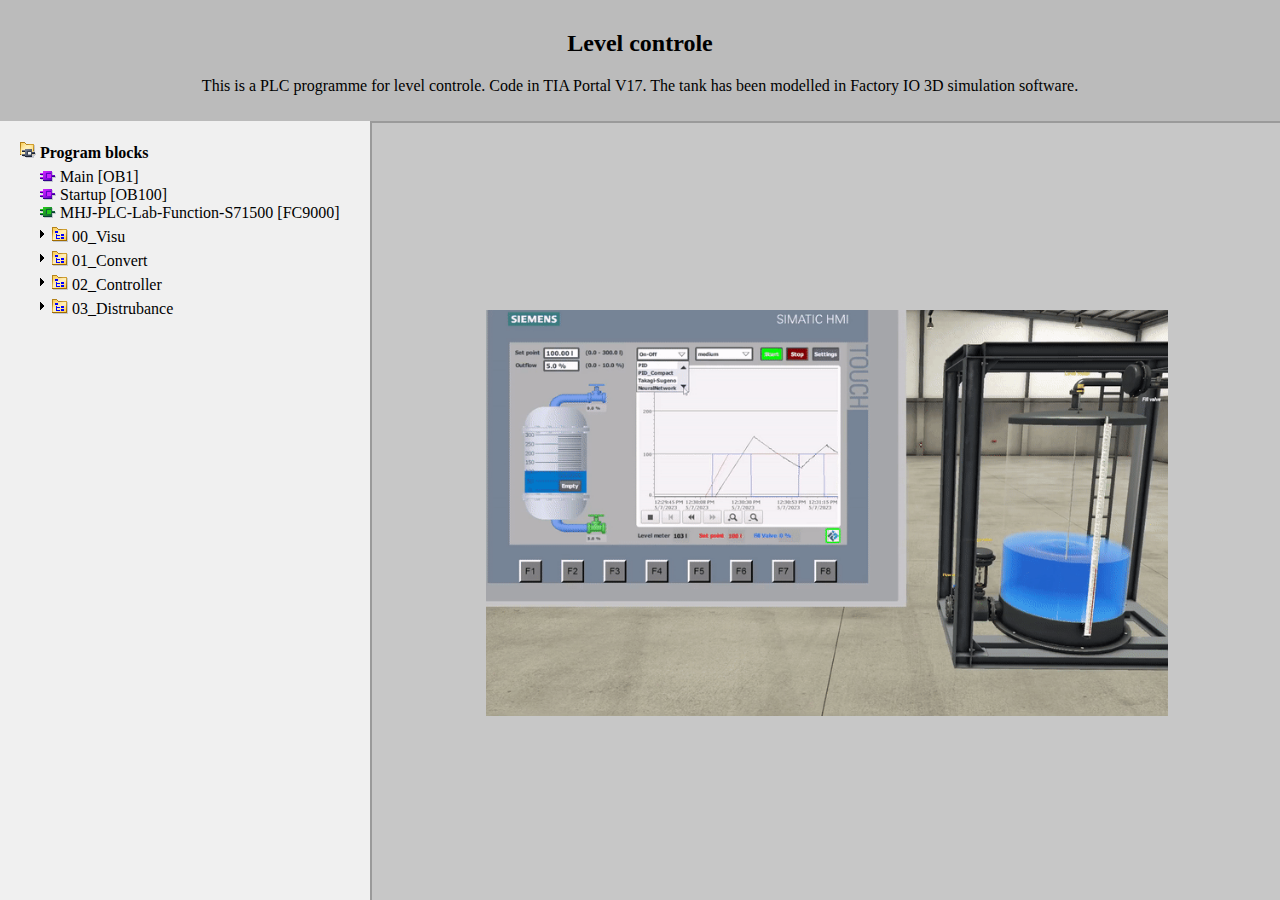
==== index.html @ 2702e1e5 "Initial commit" ====
<!DOCTYPE html>
<html>
<head>
    <link rel="stylesheet" type="text/css" href="styles.css">
</head>
<body>
    <div class="title">
        <h2>Level controle</h2>
        <p>This is a PLC programme for level controle. Code in TIA Portal V17. The tank has been modelled in Factory IO 3D simulation software.</p>
    </div>

    <div class="main">
        <div class="menu">
            <h4><img src="images/pb.png"> Program blocks</h4>
            <ul>
                <!-- Block -->
                <li><a href="pdf/main.pdf"><img src="images/ob.png"> Main [OB1]</a></li>
                <li><a href="pdf/startup.pdf"><img src="images/ob.png"> Startup [OB100]</a></li>
                <li><a href="pdf/mhj.pdf"><img src="images/fc.png"> MHJ-PLC-Lab-Function-S71500 [FC9000]</a></li>

                <!-- Group -->
                <li class="group"><img src="images/group.png"> 00_Visu
                    <ul class="submenu">
                        <!-- Block -->
                        <li><a href="pdf/ShowPompOn.pdf"><img src="images/fc.png"> ShowPompOn [FC6]</a></li>
                        <li><a href="pdf/VisuClass.pdf"><img src="images/fc.png"> VisuClass [FC8]</a></li>
                        <li><a href="pdf/StartStop.pdf"><img src="images/fb.png"> StartStop [FB11]</a></li>
                        <li><a href="pdf/VisuData.pdf"><img src="images/db.png"> VisuData [DB9]</a></li>
                    </ul>
                </li>

                <!-- Group -->
                <li class="group"><img src="images/group.png"> 01_Convert
                    <ul class="submenu">
                        <!-- Block -->
                        <li><a href="pdf/ConvertClass.pdf"><img src="images/fc.png"> ConvertClass [FC3]</a></li>
                        <li><a href="pdf/ConvertData.pdf"><img src="images/db.png"> ConvertData [DB4]</a></li>
                    </ul>
                </li>

                <!-- Group -->
                <li class="group"><img src="images/group.png"> 02_Controller
                    <ul class="submenu">
                        <!-- Block -->
                        <li><a href="pdf/PID_C.pdf"><img src="images/ob.png"> PID_C [OB30]</a></li>
                        <li><a href="pdf/ControllerClass.pdf"><img src="images/fc.png"> ControllerClass [FC2]</a></li>
                        <li><a href="pdf/ValueAssigment.pdf"><img src="images/fc.png"> ValueAssigment [FC9]</a></li>
                        <li><a href="pdf/On-Off.pdf"><img src="images/fb.png"> On-Off [FB12]</a></li>
                        <li><a href="pdf/PID.pdf"><img src="images/fb.png"> PID [FB9]</a></li>
                        <li><a href="pdf/RAMP.pdf"><img src="images/fb.png"> RAMP [FB8]</a></li>
                        <li><a href="pdf/tsk.pdf"><img src="images/fb.png"> Takagi-SugenoFuzzy-PI [FB7]</a></li>
                        <li><a href="pdf/ControllerData.pdf"><img src="images/db.png"> ControllerData [DB1]</a></li>

                        <!-- Group -->
                        <li class="group"><img src="images/group.png"> NeuralNetwork
                            <ul class="submenu">
                                <!-- Block -->
                                <li><a href="pdf/NeuralNetwork.pdf"><img src="images/ob.png"> NeuralNetwork [OB31]</a></li>
                                <li><a href="pdf/StartupValues.pdf"><img src="images/fc.png"> StartupValues [FC1]</a></li>
                                <li><a href="pdf/TrainingFunction.pdf"><img src="images/fc.png"> TrainingFunction [FC7]</a></li>
                                <li><a href="pdf/Generator.pdf"><img src="images/fb.png"> Generator [FB15]</a></li>
                                <li><a href="pdf/IMC+PID.pdf"><img src="images/fb.png"> IMC+PID [FB5]</a></li>
                                <li><a href="pdf/Inversion.pdf"><img src="images/fb.png"> Inversion [FB4]</a></li>
                                <li><a href="pdf/Measurement.pdf"><img src="images/fb.png"> Measurement [FB1]</a></li>
                                <li><a href="pdf/Model.pdf"><img src="images/fb.png"> Model [FB3]</a></li>
                                <li><a href="pdf/Object.pdf"><img src="images/fb.png"> Object[FB30]</a></li>
                                <li><a href="pdf/Training.pdf"><img src="images/fb.png"> Training [FB2]</a></li>
                                <li><a href="pdf/NeuroData.pdf"><img src="images/db.png"> NeuroData [DB18]</a></li>
                            </ul>
                        </li>
                    </ul>
                </li>

                <!-- Group -->
                <li class="group"><img src="images/group.png"> 03_Distrubance
                    <ul class="submenu">
                        <!-- Block -->
                        <li><a href="pdf/DisturbanceClass.pdf"><img src="images/fc.png"> DisturbanceClass [FC5]</a></li>
                        <li><a href="pdf/PseudoRandomNumberGenerator.pdf"><img src="images/fc.png"> PseudoRandomNumberGenerator [FC4]</a></li>
                        <li><a href="pdf/RandomDisturbance.pdf"><img src="images/fb.png"> RandomDisturbance [FB10]</a></li>
                    </ul>
                </li>
            </ul>
        </div>

        <div class="content">
            <iframe id="pdfViewer" style="width:100%; height:100%;" allow="autoplay"></iframe>
        </div>
    </div>

    <script src="script.js"></script>
</body>
</html>
---- styles.css ----
body {
    display: flex;
    flex-direction: column;
    height: 100vh;
    margin: 0;
    align-items: flex-start;
}

.title {
    width: 100%;
    background: #bbb;
    text-align: center;
    padding: 10px 0;
}

.main {
    display: flex;
    flex: 1;
    width: 100%;
}

.menu a {
    text-decoration: none;
    color: black;
}

.menu a.active {
    color: red;
    text-decoration: none;
}

.menu .group {
    margin-top: 5px;
}

.menu ul {
    list-style-type: none;
    padding: 0;
}

.menu li {
    padding-left: 20px;
}

.menu h4 {
    margin-bottom: -10px;
}

.menu {
    background: #f0f0f0;
    height: 100%;
    width: 350px;
    padding-left: 20px;
    overflow: auto;
}

.content {
    flex: 3;
    height: 100%;
    overflow: auto;
}

.submenu {
    display: none;
}
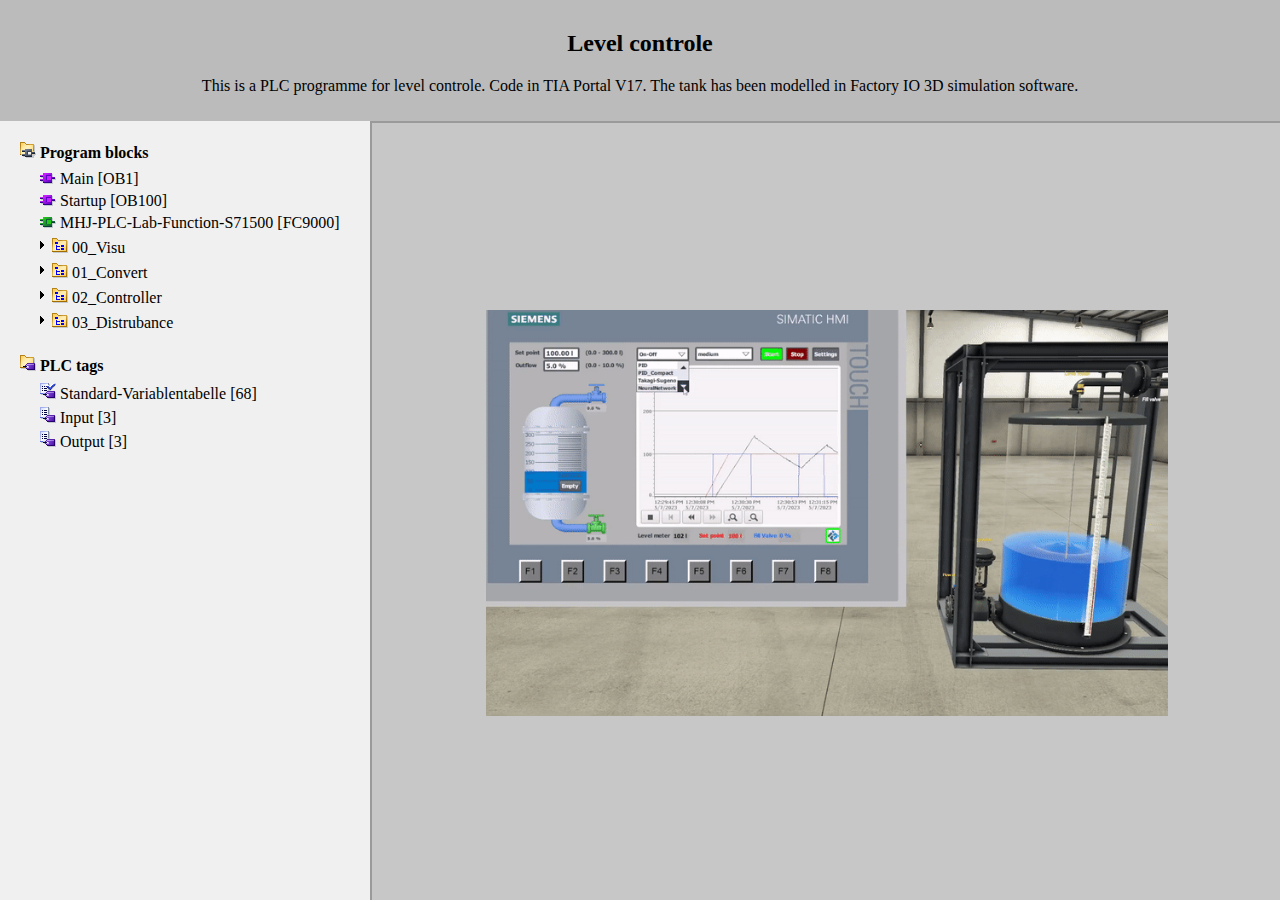
==== commit bcd414b1: "Updated project" ====
--- a/index.html
+++ b/index.html
@@ -81,6 +81,13 @@
                     </ul>
                 </li>
             </ul>
+            <h4><img src="images/pt.png"> PLC tags</h4>
+            <ul>
+                <!-- Block -->
+                <li><a href="pdf/standard-variabletable.pdf"><img src="images/standard-variabletable.png"> Standard-Variablentabelle [68]</a></li>
+                <li><a href="pdf/plc_tags_input.pdf"><img src="images/tag_table.png"> Input [3]</a></li>
+                <li><a href="pdf/plc_tags_output.pdf"><img src="images/tag_table.png"> Output [3]</a></li>
+            </ul>
         </div>
 
         <div class="content">
--- a/styles.css
+++ b/styles.css
@@ -30,16 +30,18 @@
 }
 
 .menu .group {
-    margin-top: 5px;
+    margin-top: 2px;
 }
 
 .menu ul {
     list-style-type: none;
-    padding: 0;
+    padding-left: 0;
 }
 
 .menu li {
     padding-left: 20px;
+    padding-top: 2px;
+    padding-bottom: 2px;
 }
 
 .menu h4 {
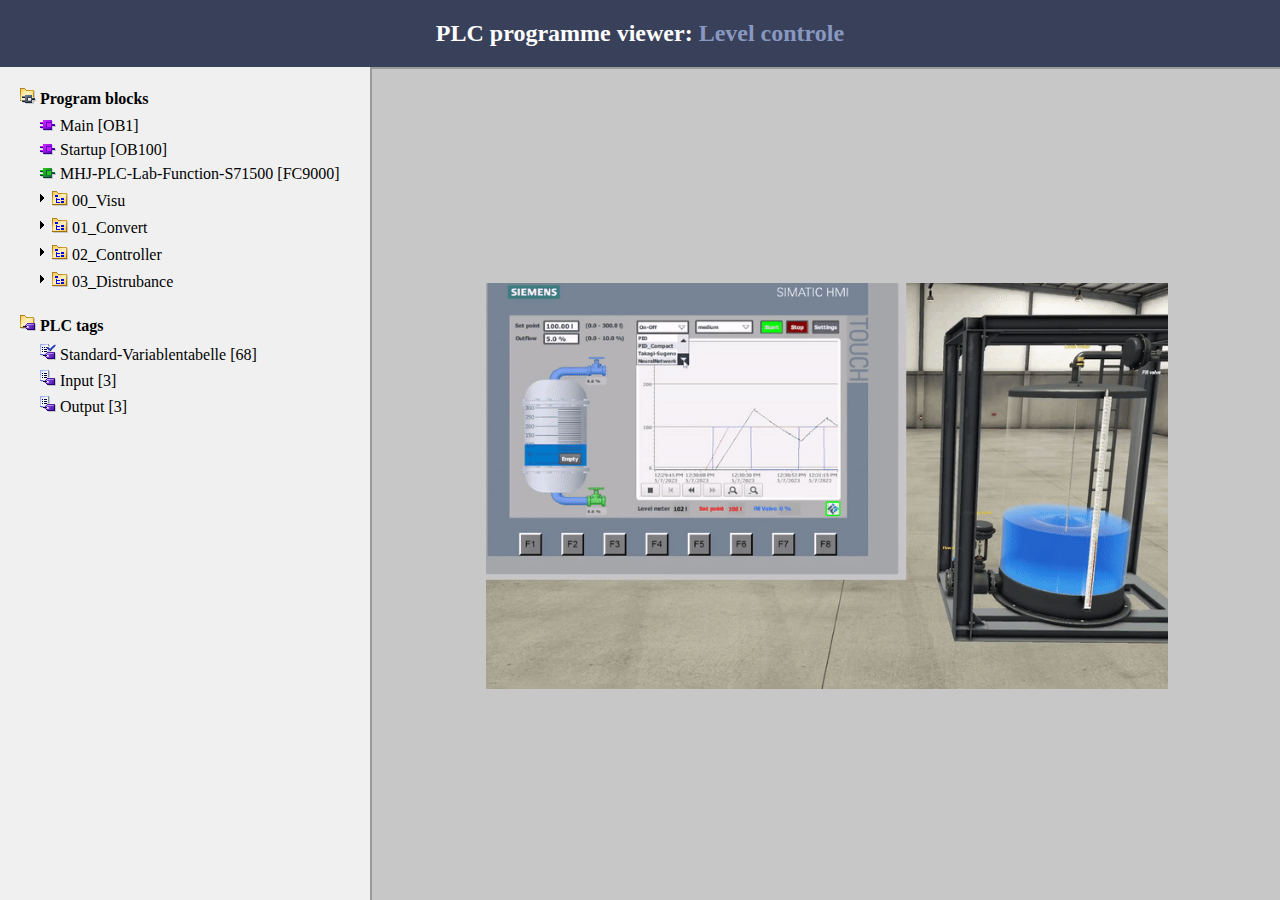
==== commit 7cb4235c: "Updated project" ====
--- a/index.html
+++ b/index.html
@@ -5,8 +5,9 @@
 </head>
 <body>
     <div class="title">
-        <h2>Level controle</h2>
-        <p>This is a PLC programme for level controle. Code in TIA Portal V17. The tank has been modelled in Factory IO 3D simulation software.</p>
+        <a href="https://github.com/tentypcic/level-controle-factoryIO">
+        <h2>PLC programme viewer: <span style="color: #8898c1">Level controle</span></h2>
+         </a>
     </div>
 
     <div class="main">
--- a/styles.css
+++ b/styles.css
@@ -8,9 +8,14 @@
 
 .title {
     width: 100%;
-    background: #bbb;
+    background: #39415a;
+    color: white;
     text-align: center;
-    padding: 10px 0;
+}
+
+.title a {
+    text-decoration: none;
+    color: white;
 }
 
 .main {
@@ -40,8 +45,8 @@
 
 .menu li {
     padding-left: 20px;
-    padding-top: 2px;
-    padding-bottom: 2px;
+    padding-top: 3px;
+    padding-bottom: 3px;
 }
 
 .menu h4 {
